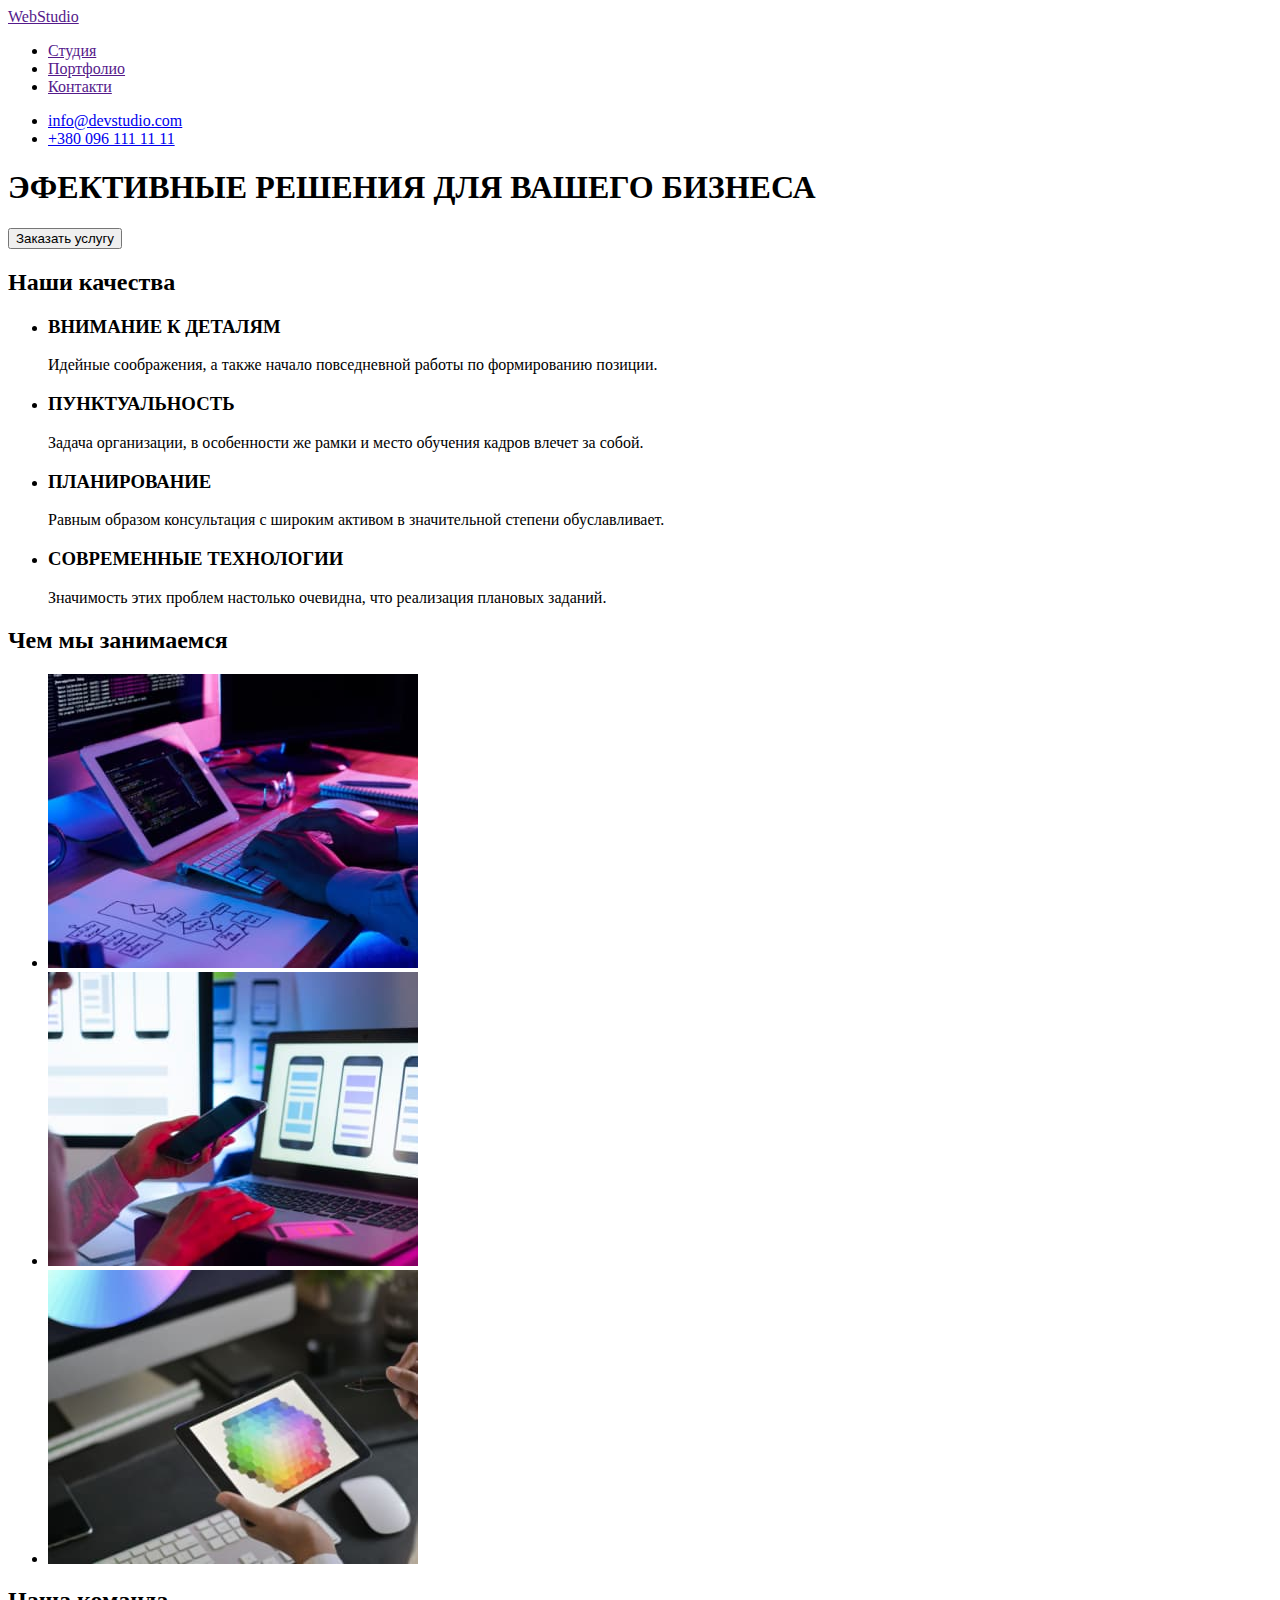
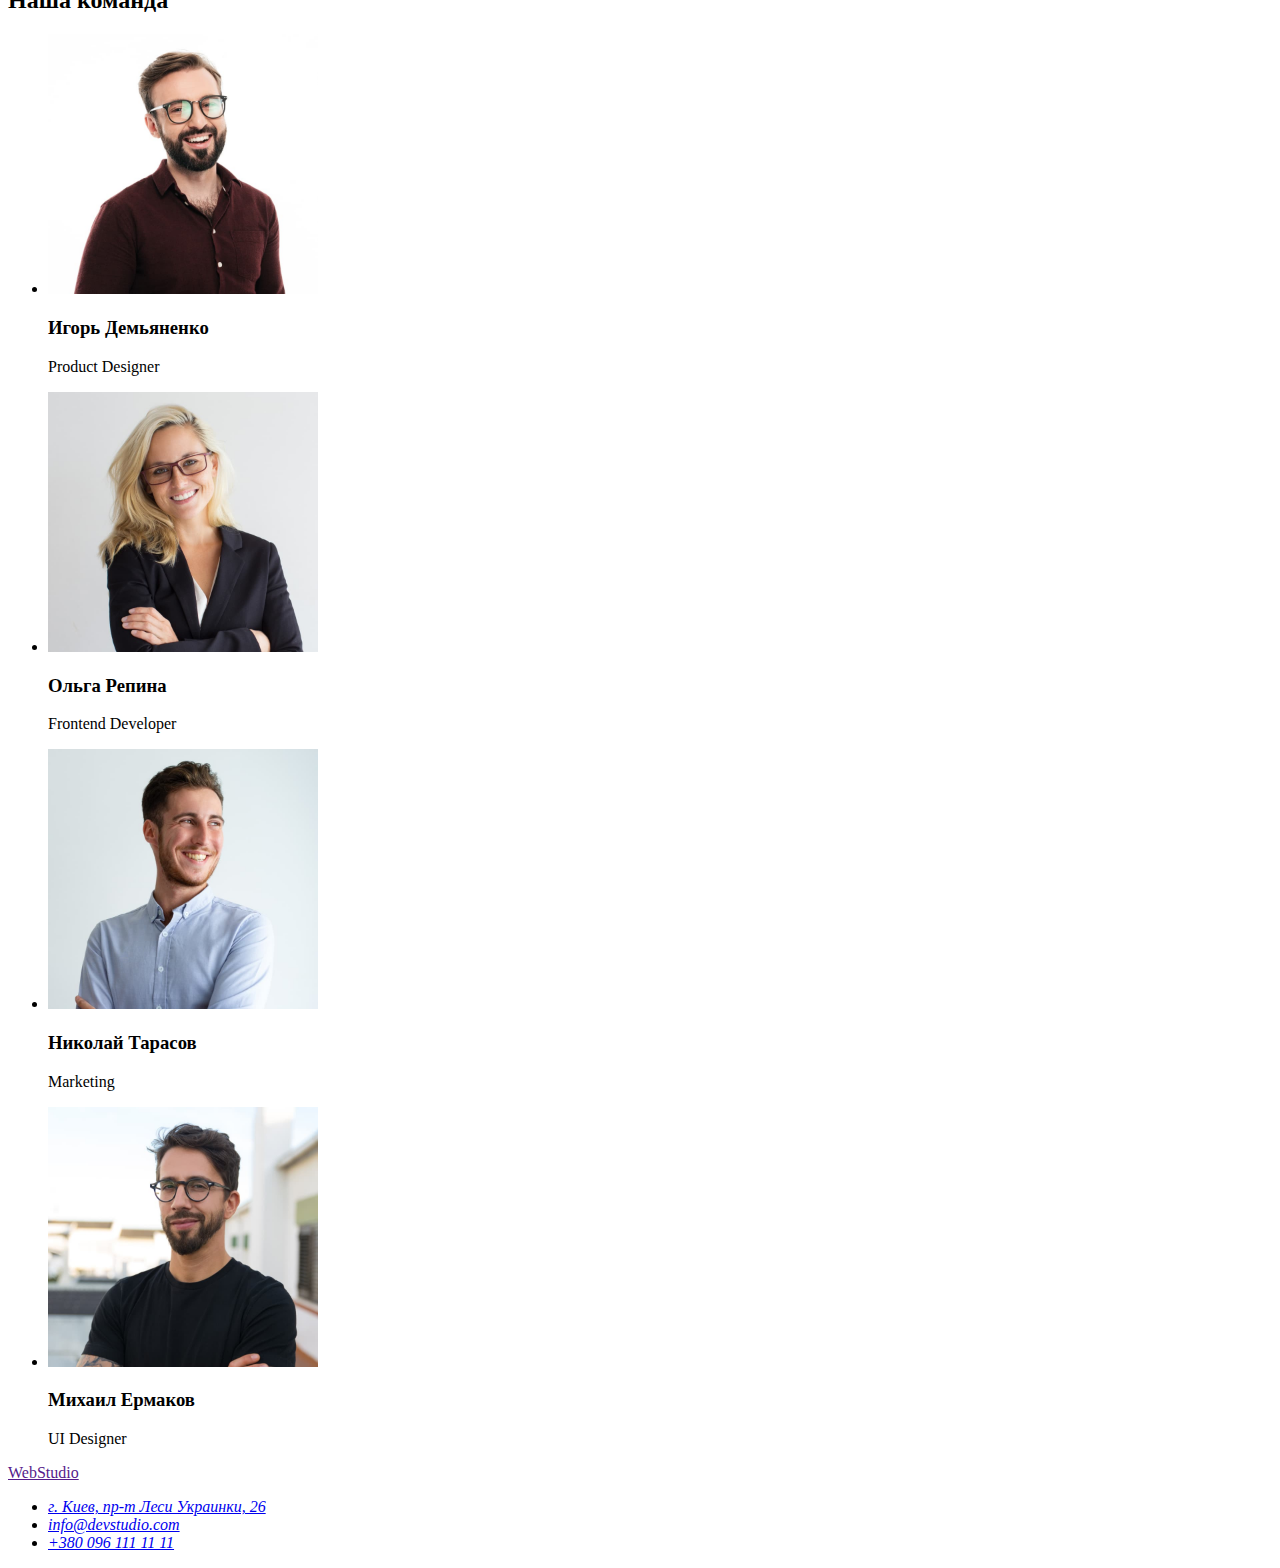
==== index.html @ a38dc1e0 "Копіювання HW_01" ====
<!DOCTYPE html>
<html lang="ru">
<head>
    <meta charset="UTF-8">
    <meta http-equiv="X-UA-Compatible" content="IE=edge">
    <meta name="viewport" content="width=device-width, initial-scale=1.0">
    <title>Web Studio</title>
    <link rel="stylesheet" href="css/style.css">
</head>
<body>
    <!-- Шапка сайта -->
    <header>
        <nav>
            <a href="">WebStudio</a>
            <ul>
                <li><a href="">Студия</a></li>
                <li><a href="">Портфолио</a></li>
                <li><a href="">Контакти</a></li>
            </ul>
        </nav>
        <ul>
            <li><a href="mailto:info@devstudio.com">info@devstudio.com</a></li>
            <li><a href="tel:+3800961111111">+380 096 111 11 11</a></li>
        </ul>
    </header>  
    <main>
        <!-- Заголовок сайта -->
        <section>
            <h1>ЭФЕКТИВНЫЕ РЕШЕНИЯ ДЛЯ ВАШЕГО БИЗНЕСА</h1>
            <button type="button" value="Заказать услугу">Заказать услугу</button>
        </section>
        <!-- Наши качества -->
        <section>
            <h2>Наши качества</h2><!-- сделать невидимим -->
            <ul> 
                <li>
                    <h3>ВНИМАНИЕ К ДЕТАЛЯМ</h3>
                    <p>Идейные соображения, а также начало повседневной работы по формированию позиции.</p>
                </li>
                <li>
                    <h3>ПУНКТУАЛЬНОСТЬ</h3>
                    <p>Задача организации, в особенности же рамки и место обучения кадров влечет за собой.</p>
                </li>
                <li>
                    <h3>ПЛАНИРОВАНИЕ</h3>
                    <p>Равным образом консультация с широким активом в значительной степени обуславливает.</p>
                </li>
                <li>
                    <h3>СОВРЕМЕННЫЕ ТЕХНОЛОГИИ</h3>
                    <p>Значимость этих проблем настолько очевидна, что реализация плановых заданий.</p>
                </li>
            </ul>
        </section>
        <!-- Чем ми занимаемся -->
        <section>
            <h2>Чем мы занимаемся</h2>
            <ul>
                <li><img src="./images/img_1.jpg" alt="coding_men" width="370" height="294"></li>
                <li><img src="./images/img_2.jpg" alt="phone_in_hand" width="370" height="294"></li>
                <li><img src="./images/img_3.jpg" alt="color_desing" width="370" height="294"></li>
            </ul>
        </section>
        <!-- Наша команда -->
        <section>
            <h2>Наша команда</h2>
            <ul>
                <li>
                    <img src="./images/img_demianenko_1.jpg" alt="Игорь Демьяненко" width="270" height="260">
                    <h3>Игорь Демьяненко</h3> 
                    <p>Product Designer</p>
                </li>
                <li>
                    <img src="./images/img_repina_2.jpg" alt="Ольга Репина" width="270" height="260"> 
                    <h3>Ольга Репина</h3> 
                    <p>Frontend Developer</p>
                </li>
                <li>
                    <img src="./images/img_terasov_3.jpg" alt="Николай Тарасов" width="270" height="260">
                    <h3>Николай Тарасов</h3>
                    <p>Marketing</p>
                </li>
                <li>
                    <img src="./images/img_ermakov_4.jpg" alt="Михаил Ермаков" width="270" height="260">
                    <h3>Михаил Ермаков</h3>
                    <p>UI Designer</p>
                </li>
            </ul>
        </section>
    </main>
    <!-- Подвал сайта -->
    <footer>
        <a href="">WebStudio</a>
        <address>
            <ul>
                <li><a href="https://goo.gl/maps/nJLSfyrJhWPgLPs37" target="blank" rel="noopener noreferrer">г. Киев, пр-т Леси Украинки, 26</a></li>
                <li><a href="mailto:info@devstudio.com">info@devstudio.com</a></li>
                <li><a href="tel:+3800961111111">+380 096 111 11 11</a></li>
            </ul>
        </address>
    </footer>
</body>
</html>
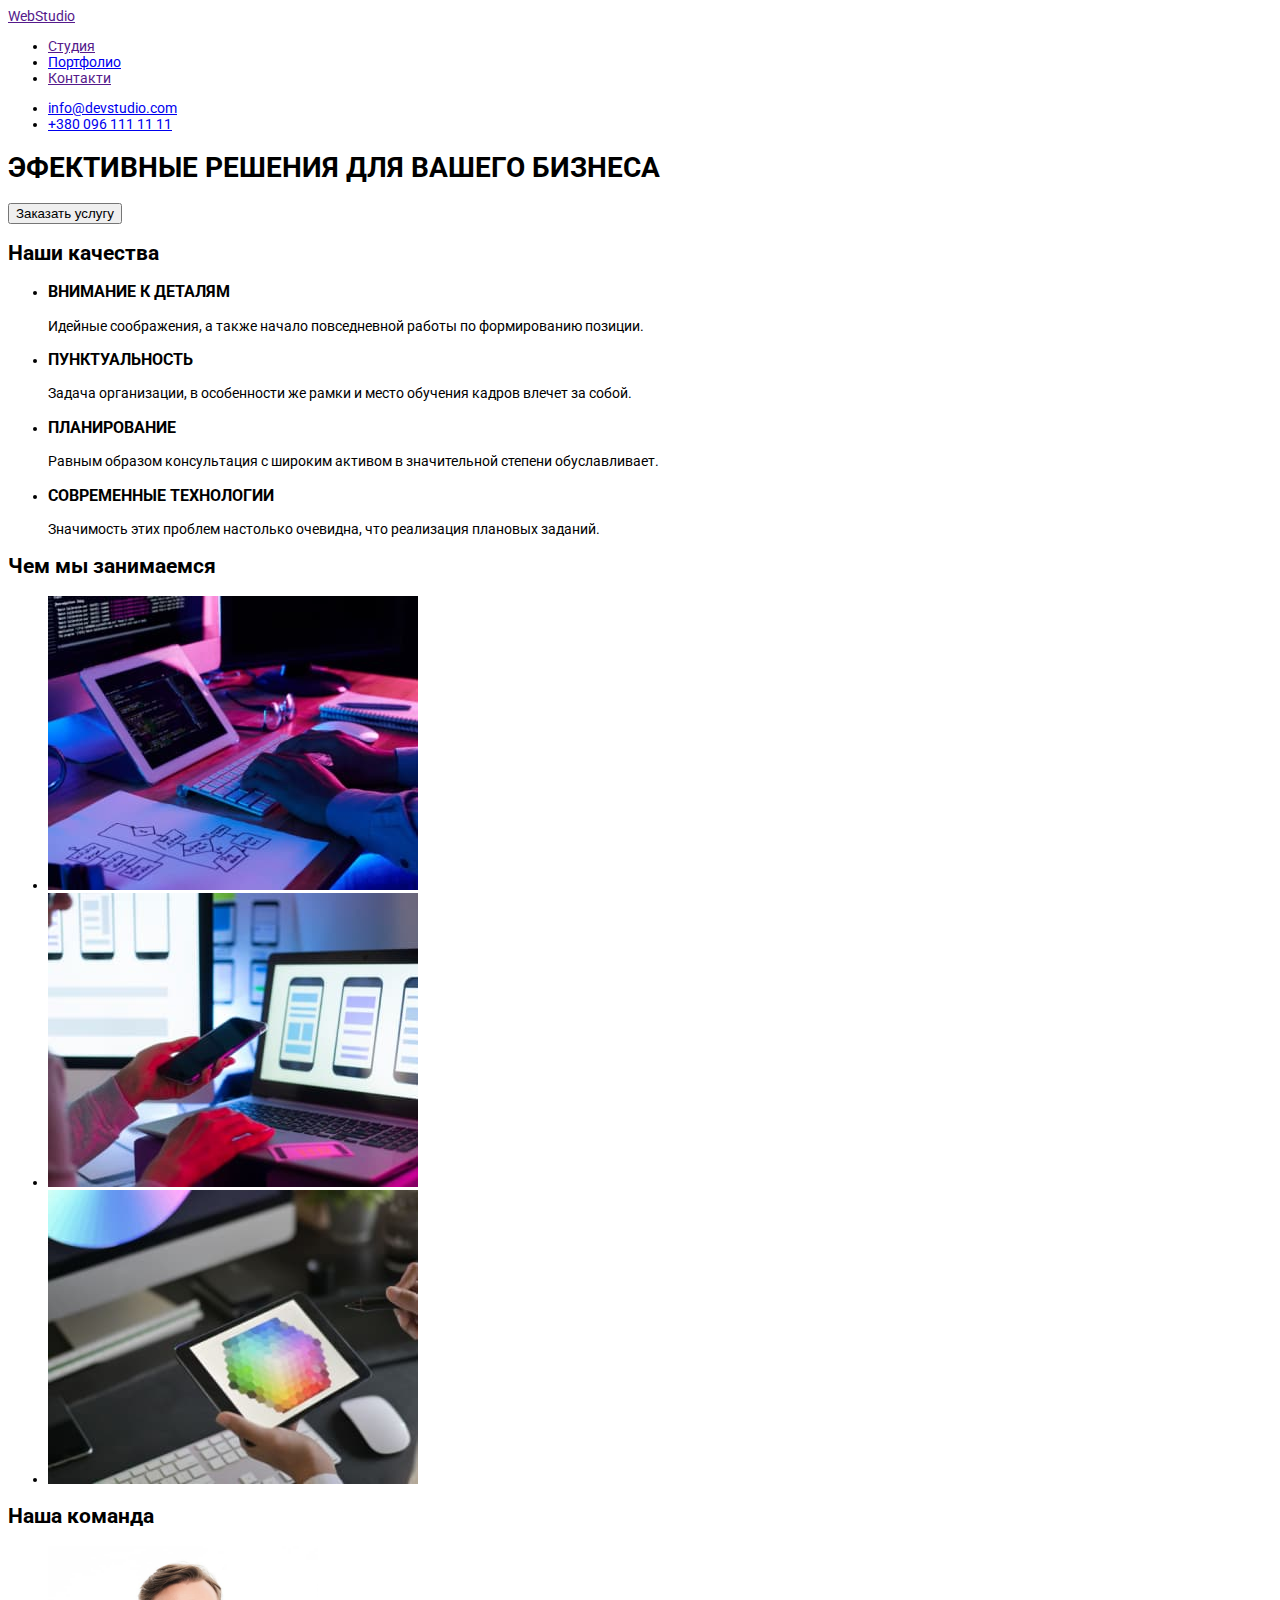
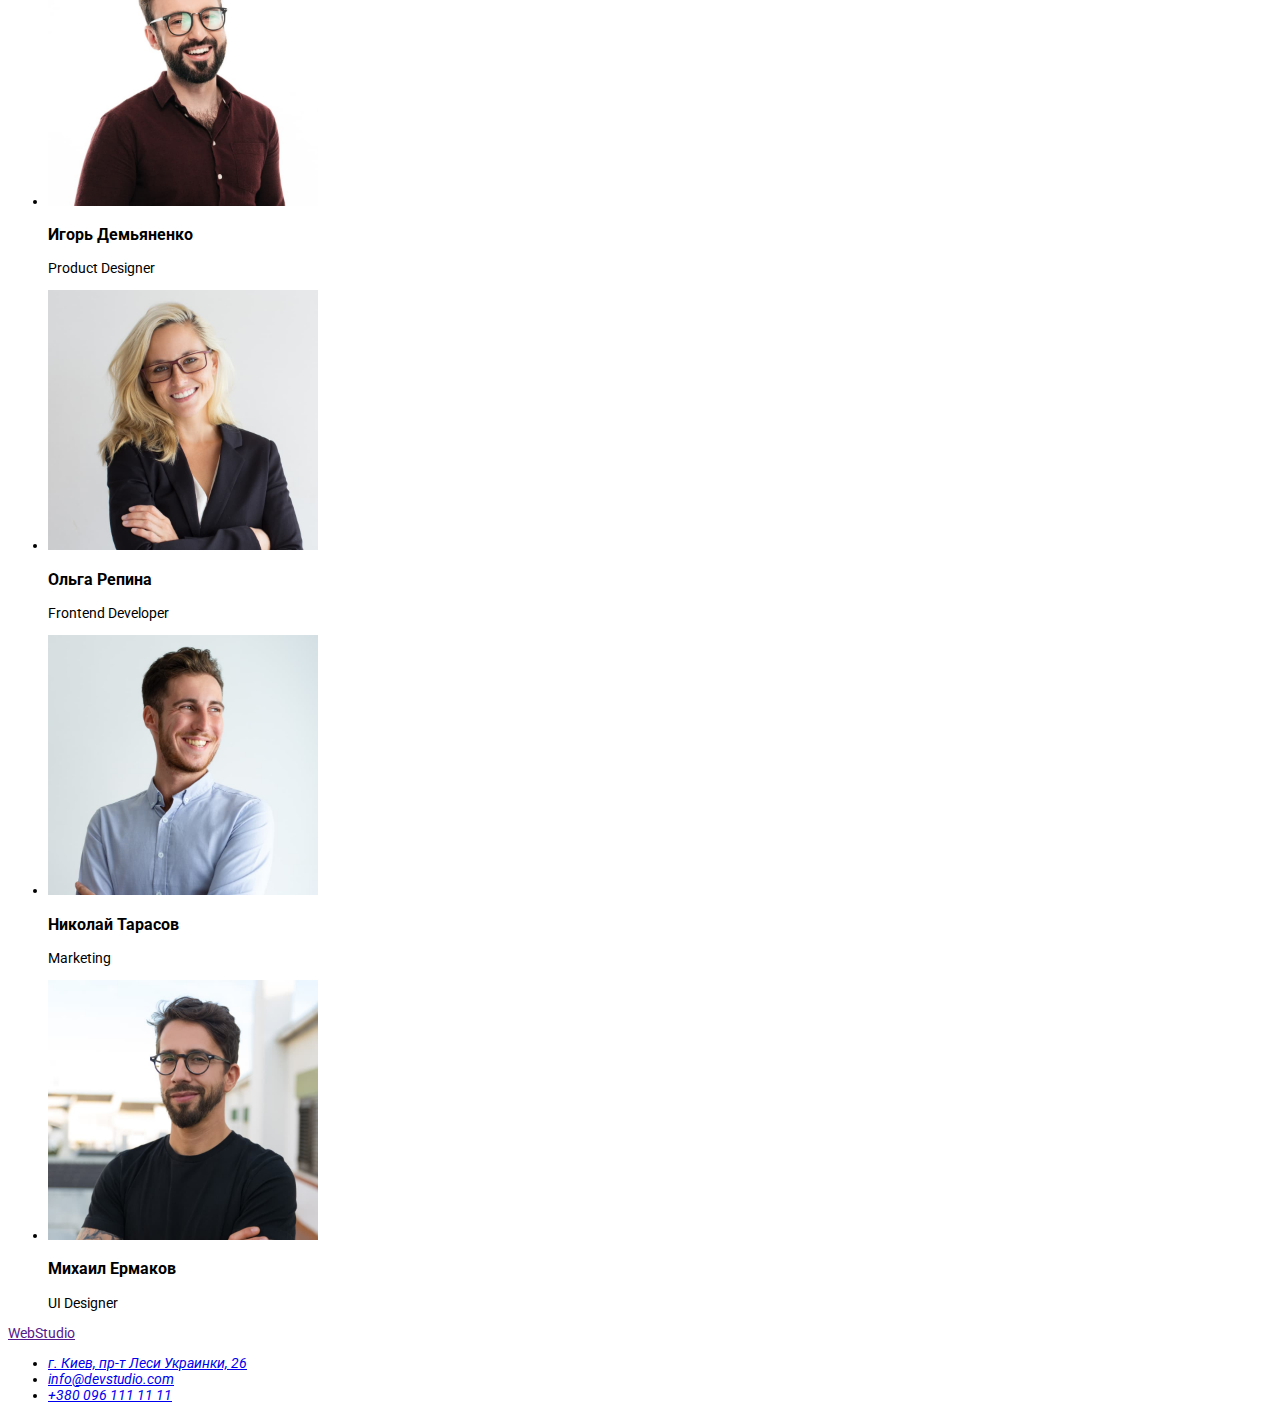
==== commit 6a978b5d: "Зверстав сторінку Портфоліо" ====
--- a/index.html
+++ b/index.html
@@ -5,7 +5,10 @@
     <meta http-equiv="X-UA-Compatible" content="IE=edge">
     <meta name="viewport" content="width=device-width, initial-scale=1.0">
     <title>Web Studio</title>
-    <link rel="stylesheet" href="css/style.css">
+    <link rel="stylesheet" href="./css/styles.css">
+    <link rel="preconnect" href="https://fonts.googleapis.com">
+    <link rel="preconnect" href="https://fonts.gstatic.com" crossorigin>
+    <link href="https://fonts.googleapis.com/css2?family=Raleway:wght@700&family=Roboto:wght@400;500;700;900&display=swap" rel="stylesheet">
 </head>
 <body>
     <!-- Шапка сайта -->
@@ -14,7 +17,7 @@
             <a href="">WebStudio</a>
             <ul>
                 <li><a href="">Студия</a></li>
-                <li><a href="">Портфолио</a></li>
+                <li><a href="portfolio.html">Портфолио</a></li>
                 <li><a href="">Контакти</a></li>
             </ul>
         </nav>
@@ -55,9 +58,9 @@
         <section>
             <h2>Чем мы занимаемся</h2>
             <ul>
-                <li><img src="./images/img_1.jpg" alt="coding_men" width="370" height="294"></li>
-                <li><img src="./images/img_2.jpg" alt="phone_in_hand" width="370" height="294"></li>
-                <li><img src="./images/img_3.jpg" alt="color_desing" width="370" height="294"></li>
+                <li><img src="./images/1.studio_1.jpg" alt="coding_men" width="370" height="294"></li>
+                <li><img src="./images/1.studio_2.jpg" alt="phone_in_hand" width="370" height="294"></li>
+                <li><img src="./images/1.studio_3.jpg" alt="color_desing" width="370" height="294"></li>
             </ul>
         </section>
         <!-- Наша команда -->
@@ -65,22 +68,22 @@
             <h2>Наша команда</h2>
             <ul>
                 <li>
-                    <img src="./images/img_demianenko_1.jpg" alt="Игорь Демьяненко" width="270" height="260">
+                    <img src="./images/1.studio_4.jpg" alt="Игорь Демьяненко" width="270" height="260">
                     <h3>Игорь Демьяненко</h3> 
                     <p>Product Designer</p>
                 </li>
                 <li>
-                    <img src="./images/img_repina_2.jpg" alt="Ольга Репина" width="270" height="260"> 
+                    <img src="./images/1.studio_5.jpg" alt="Ольга Репина" width="270" height="260"> 
                     <h3>Ольга Репина</h3> 
                     <p>Frontend Developer</p>
                 </li>
                 <li>
-                    <img src="./images/img_terasov_3.jpg" alt="Николай Тарасов" width="270" height="260">
+                    <img src="./images/1.studio_6.jpg" alt="Николай Тарасов" width="270" height="260">
                     <h3>Николай Тарасов</h3>
                     <p>Marketing</p>
                 </li>
                 <li>
-                    <img src="./images/img_ermakov_4.jpg" alt="Михаил Ермаков" width="270" height="260">
+                    <img src="./images/1.studio_7.jpg" alt="Михаил Ермаков" width="270" height="260">
                     <h3>Михаил Ермаков</h3>
                     <p>UI Designer</p>
                 </li>
--- a/css/styles.css
+++ b/css/styles.css
@@ -0,0 +1,6 @@
+body {
+  font-family: roboto;
+  font-weight: 400;
+  font-style: normal;
+  font-size: 14px;
+}
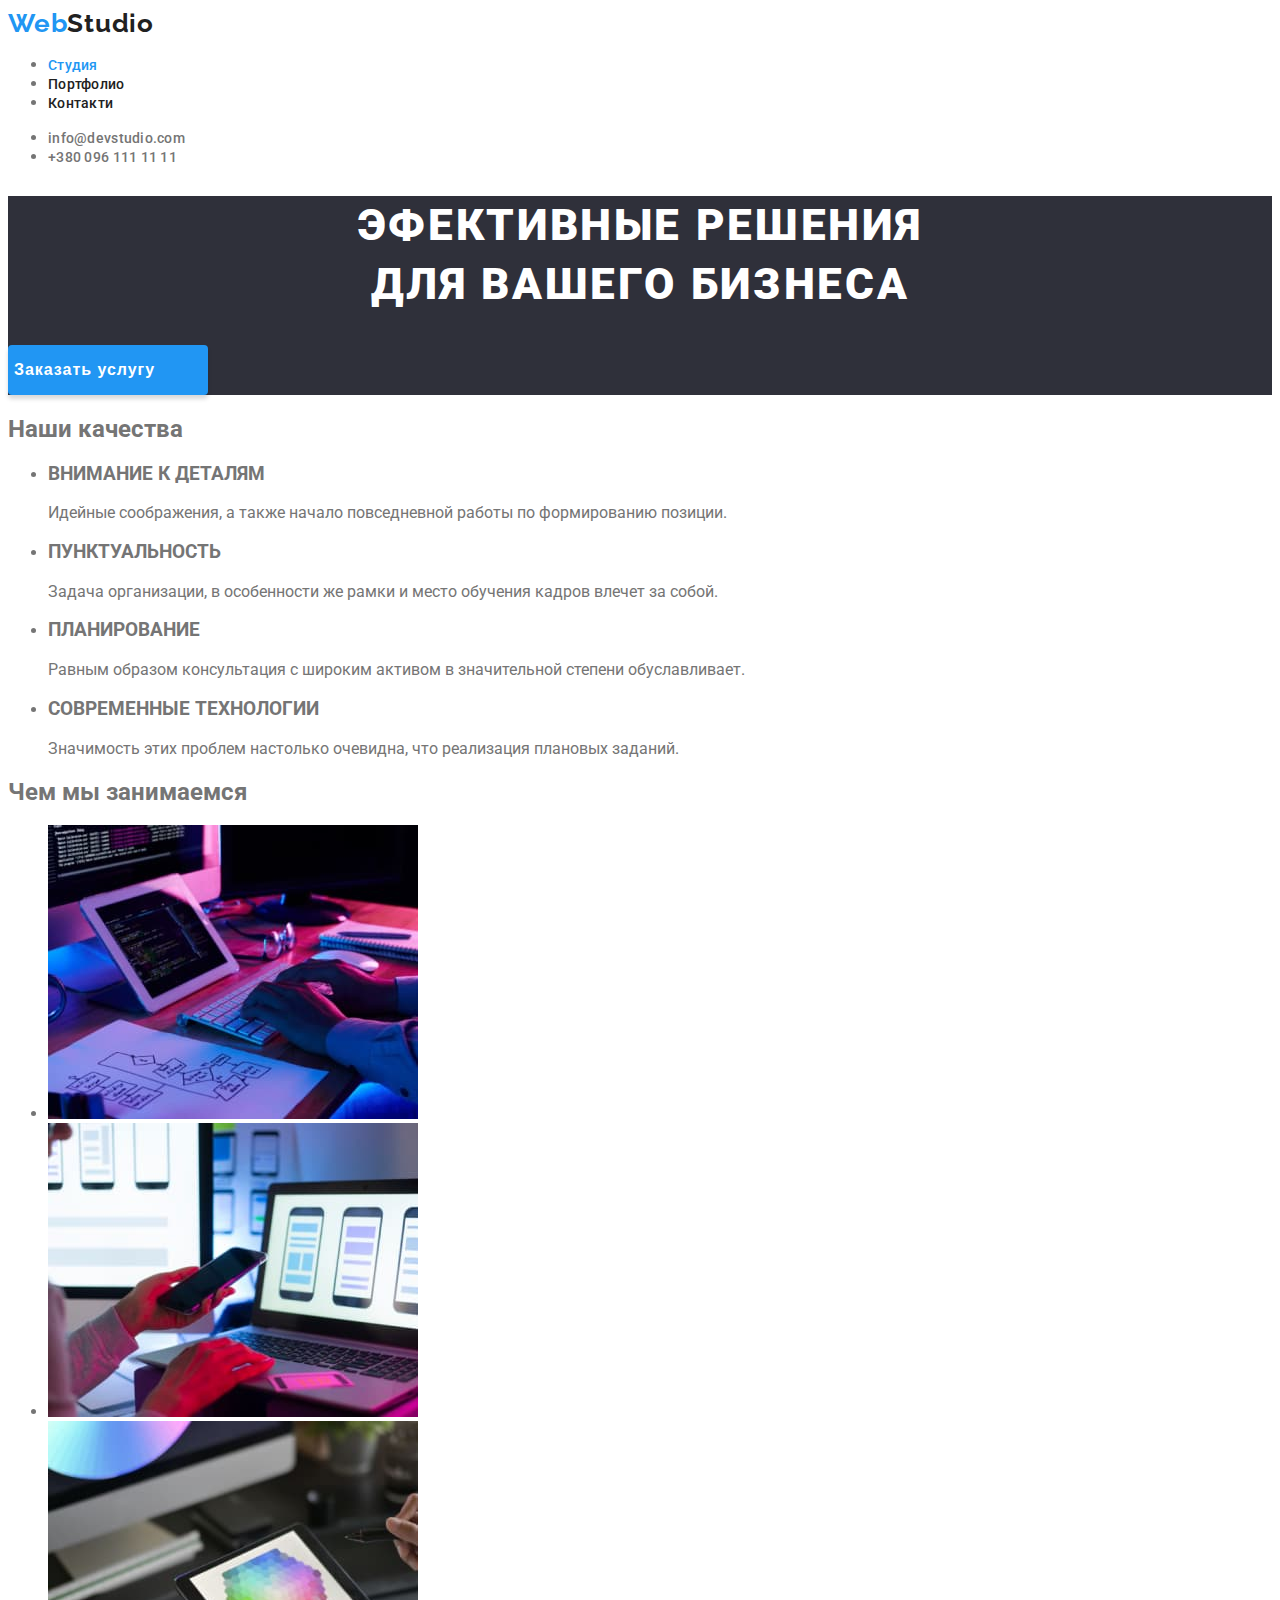
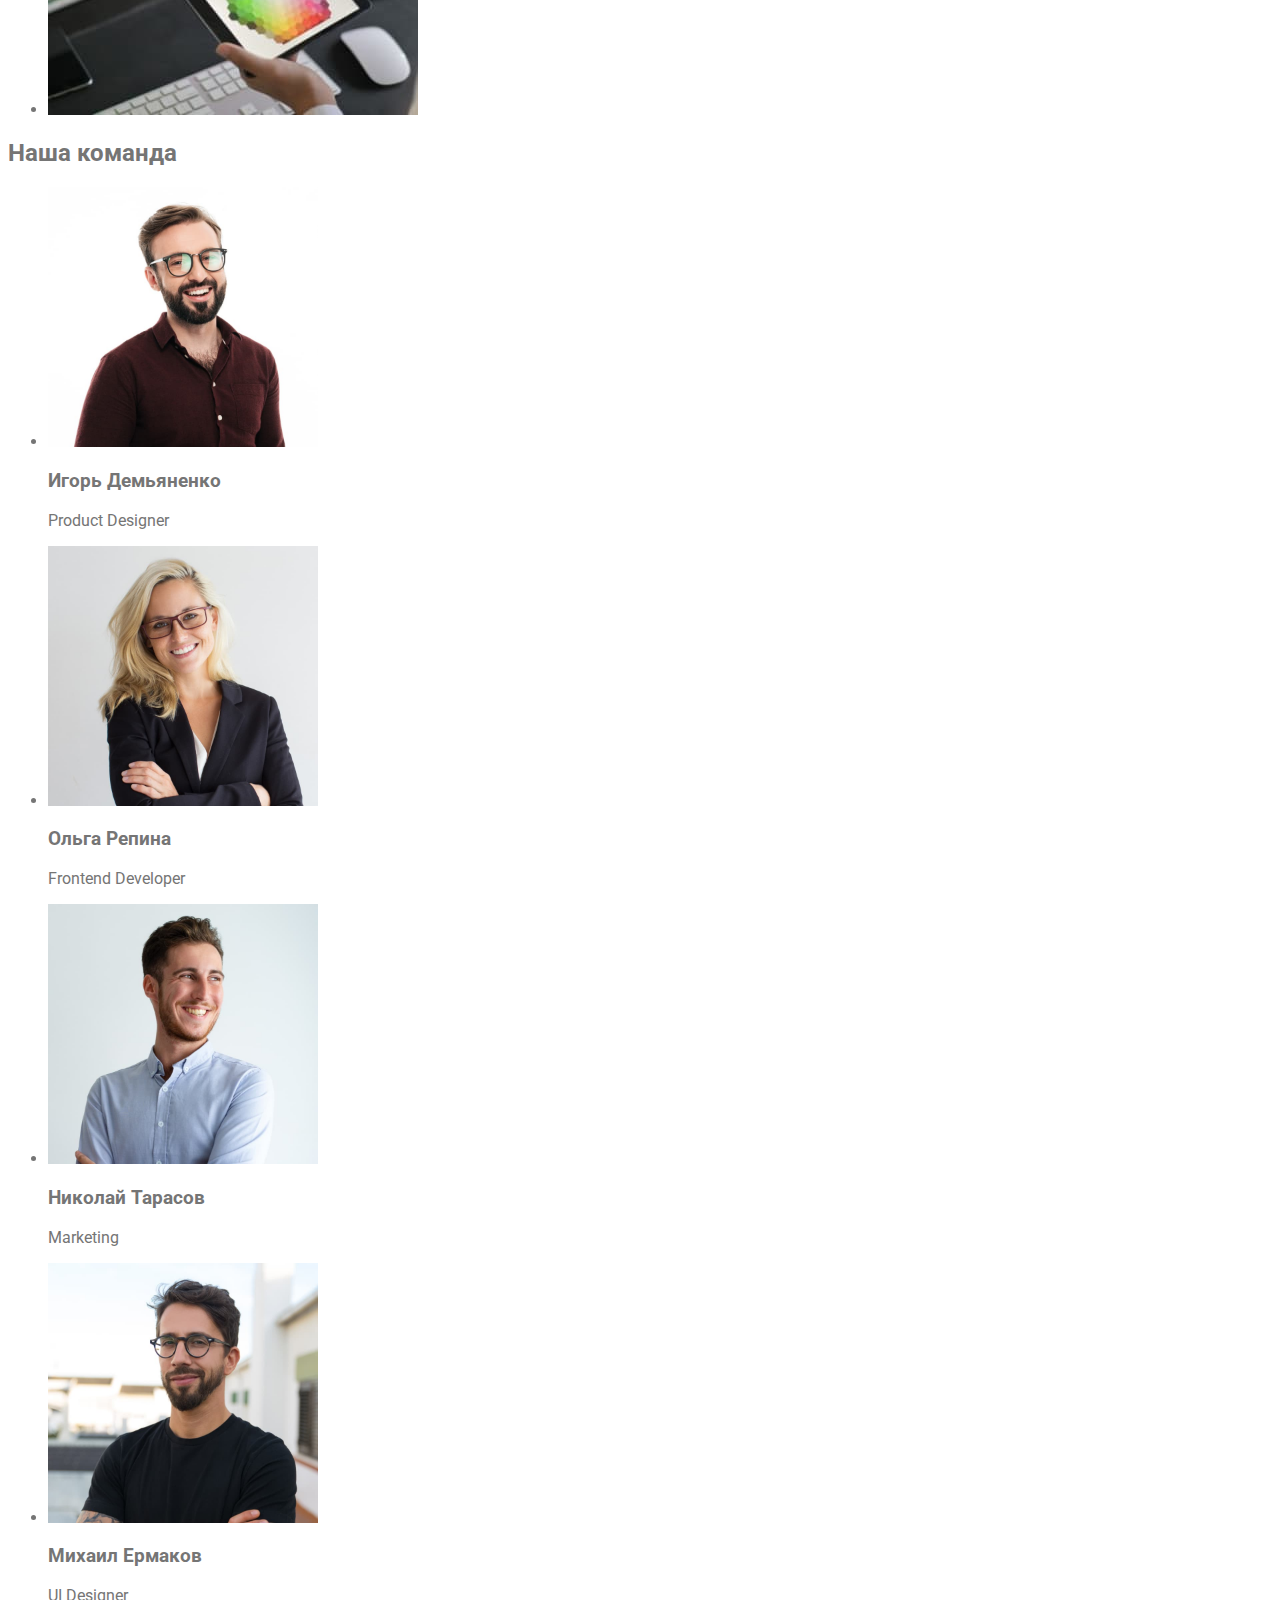
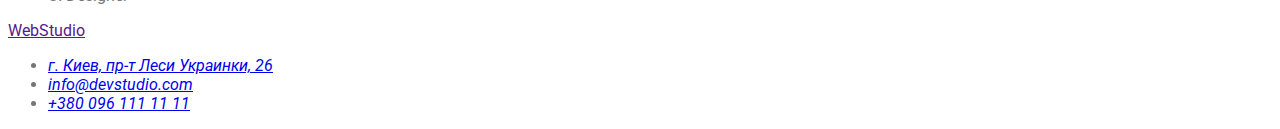
==== commit 20338369: "Додав форматування тексту заголовку сайту" ====
--- a/index.html
+++ b/index.html
@@ -11,26 +11,26 @@
     <link href="https://fonts.googleapis.com/css2?family=Raleway:wght@700&family=Roboto:wght@400;500;700;900&display=swap" rel="stylesheet">
 </head>
 <body>
-    <!-- Шапка сайта -->
+    <!-- head-content -->
     <header>
         <nav>
-            <a href="">WebStudio</a>
+            <a class="logo-link" href="">Web<span class="logo-part">Studio</span></a>
             <ul>
-                <li><a href="">Студия</a></li>
-                <li><a href="portfolio.html">Портфолио</a></li>
-                <li><a href="">Контакти</a></li>
+                <li><a class="head-link-on" href="">Студия</a></li>
+                <li><a class="head-link" href="portfolio.html">Портфолио</a></li>
+                <li><a class="head-link" href="">Контакти</a></li>
             </ul>
         </nav>
-        <ul>
+        <ul class="head-contacts">
             <li><a href="mailto:info@devstudio.com">info@devstudio.com</a></li>
             <li><a href="tel:+3800961111111">+380 096 111 11 11</a></li>
         </ul>
     </header>  
     <main>
-        <!-- Заголовок сайта -->
-        <section>
-            <h1>ЭФЕКТИВНЫЕ РЕШЕНИЯ ДЛЯ ВАШЕГО БИЗНЕСА</h1>
-            <button type="button" value="Заказать услугу">Заказать услугу</button>
+        <!-- site-title-section -->
+        <section class="title-section">
+            <h1 class="site-title">ЭФЕКТИВНЫЕ РЕШЕНИЯ <br>ДЛЯ ВАШЕГО БИЗНЕСА</h1>
+            <button class="order-buttons" type="button" value="Заказать услугу">Заказать услугу</button>
         </section>
         <!-- Наши качества -->
         <section>
--- a/css/styles.css
+++ b/css/styles.css
@@ -1,6 +1,92 @@
 body {
-  font-family: roboto;
-  font-weight: 400;
-  font-style: normal;
+  font-family: roboto, raleway;
+  color: #757575;
+}
+/* Text-colors-sheet */
+:root {
+  --contact-color--: #757575;
+  --mark-color--: #2196f3;
+  --on-light-fone--: #212121;
+  --on-dark-fone--: #ffffff;
+  --dark-fone--: #2f303a;
+}
+
+/*head-content-styles*/
+/*logo styles*/
+.logo-link {
+  font-family: Raleway;
+  font-weight: bold;
+  font-size: 26px;
+  line-height: 1.2;
+  color: var(--mark-color--);
+  letter-spacing: 0.03em;
+  text-decoration: none;
+}
+.logo-part {
+  color: var(--on-light-fone--);
+}
+
+/*head-link-list*/
+.head-link {
+  font-weight: 500;
   font-size: 14px;
+  line-height: 1.14;
+  letter-spacing: 0.02em;
+  color: var(--on-light-fone--);
+  text-decoration: none;
 }
+.head-link-on {
+  font-weight: 500;
+  font-size: 14px;
+  line-height: 1.14;
+  letter-spacing: 0.02em;
+  color: var(--mark-color--);
+  text-decoration: none;
+}
+
+/*head-contact-list*/
+.head-contacts a {
+  font-weight: 500;
+  font-size: 14px;
+  line-height: 1.14;
+  letter-spacing: 0.02em;
+  color: var(--contact-color--);
+  text-decoration: none;
+}
+.head-contacts a:hover {
+  color: var(--mark-color--);
+}
+.head-contacts a:focus {
+  color: var(--mark-color--);
+}
+
+/*site-title-section-styles*/
+.title-section {
+  background-color: var(--dark-fone--);
+}
+.site-title {
+  font-weight: 900;
+  font-size: 44px;
+  line-height: 1.36;
+  text-align: center;
+  letter-spacing: 0.06em;
+  text-transform: uppercase;
+  color: var(--on-dark-fone--);
+}
+.order-buttons {
+  width: 200px;
+  height: 50px;
+  background: var(--mark-color--);
+  box-shadow: 0px 4px 4px rgba(0, 0, 0, 0.15);
+  border-radius: 4px;
+  font-weight: bold;
+  font-size: 16px;
+  line-height: 1.87px;
+  display: flex;
+  align-items: center;
+  text-align: center;
+  letter-spacing: 0.06em;
+  color: var(--on-dark-fone--);
+  border: none;
+  outline: none;
+}
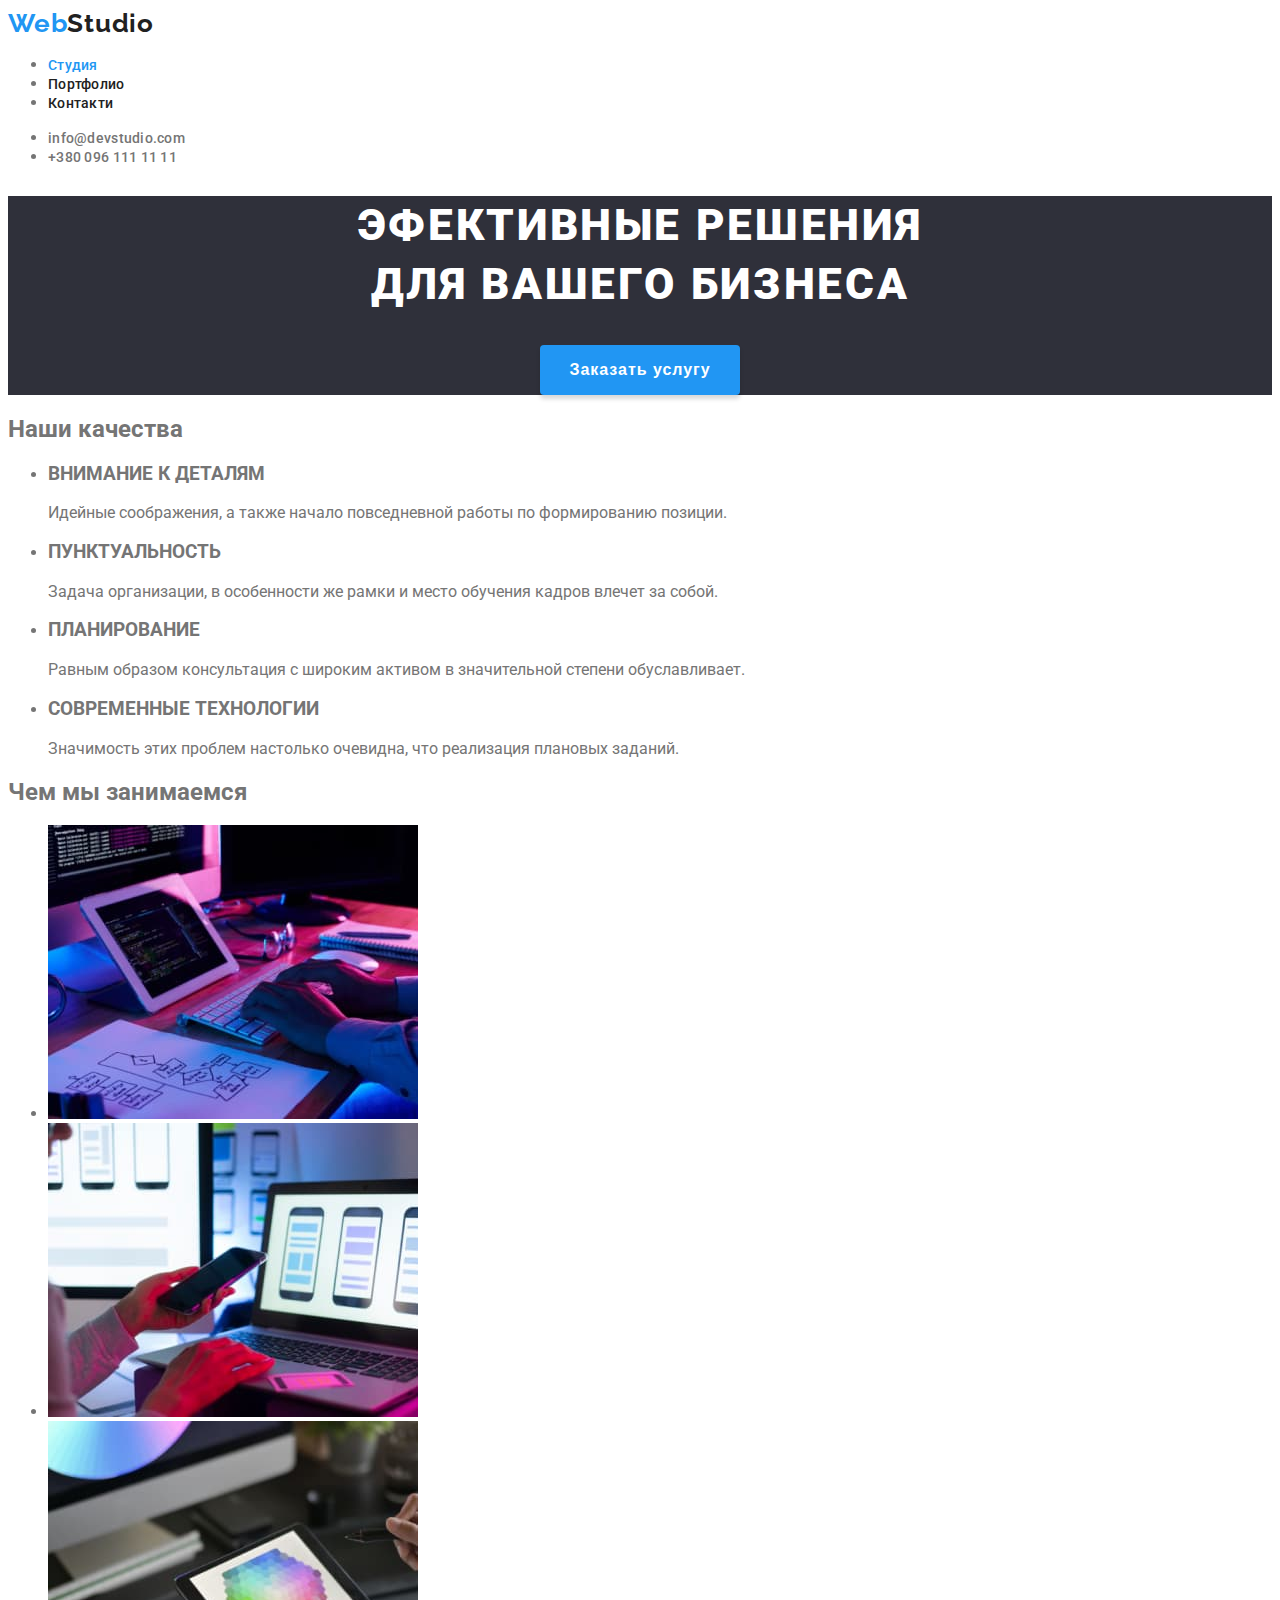
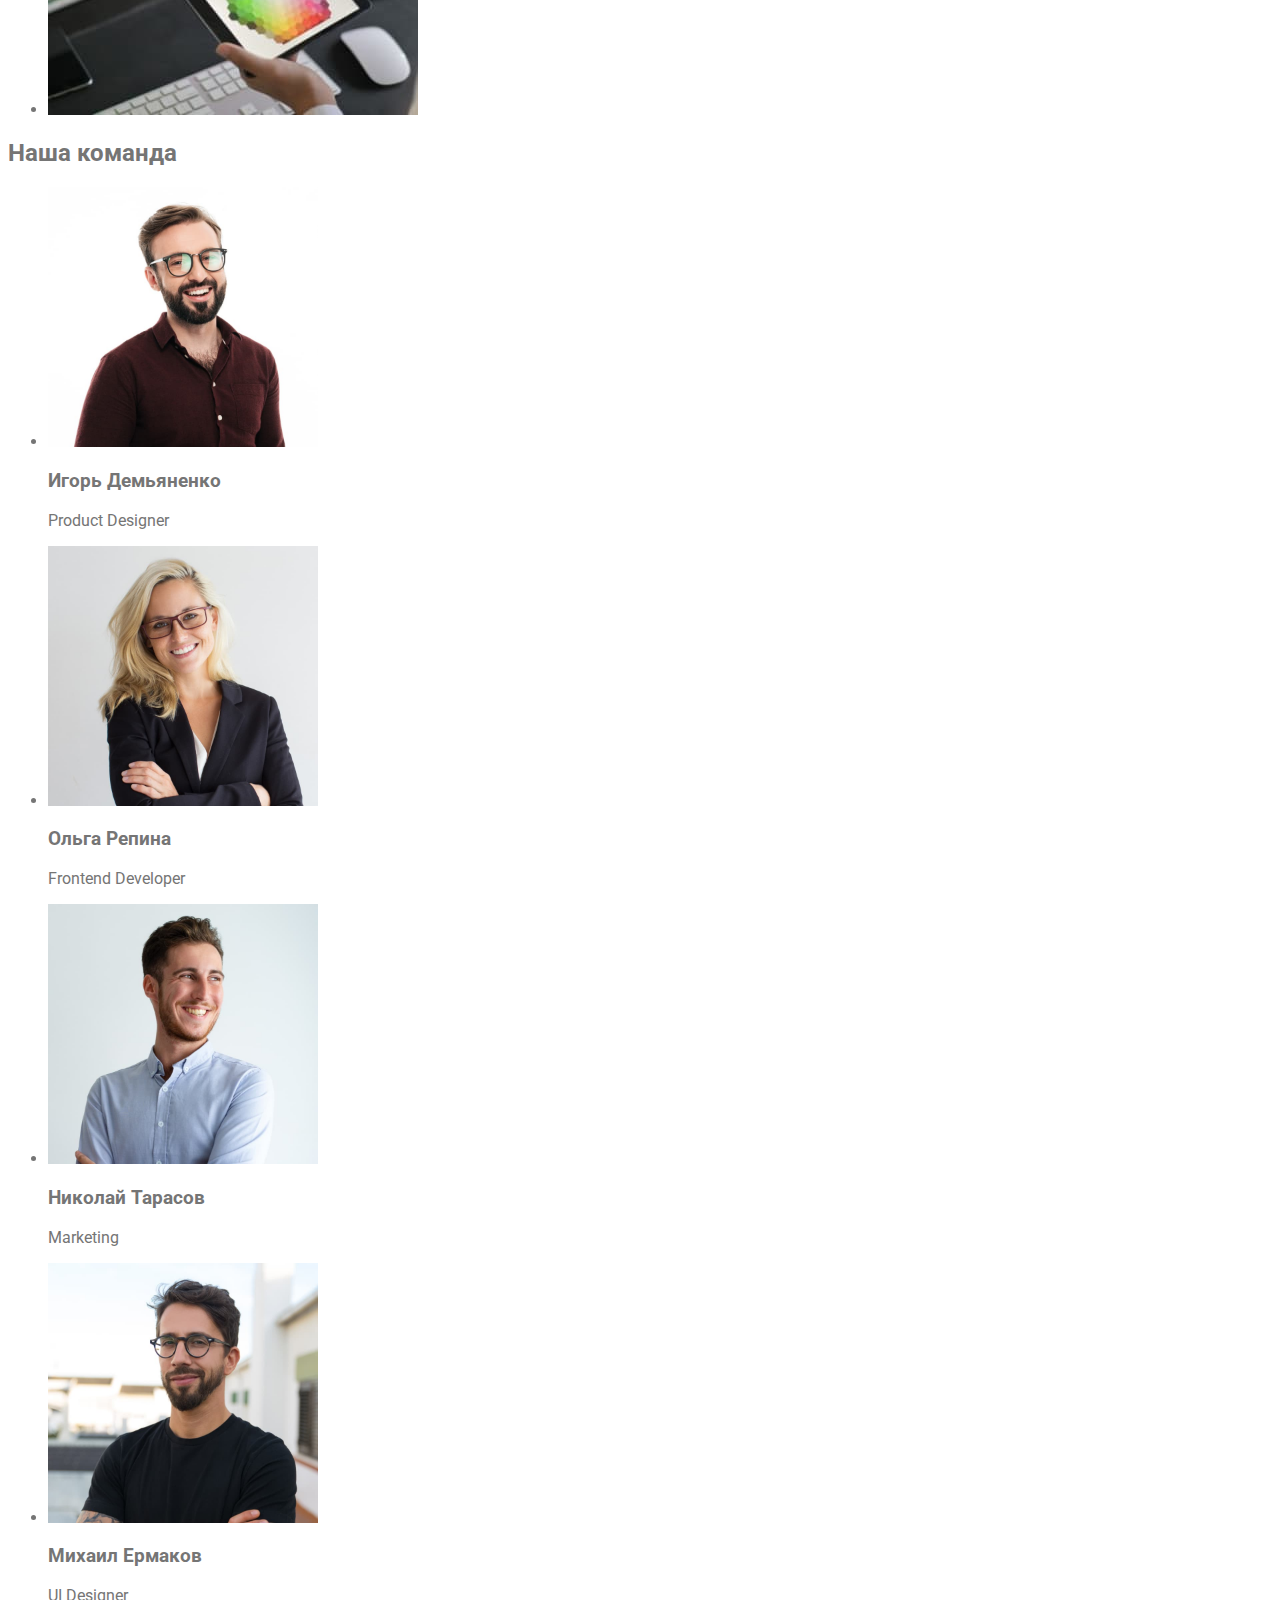
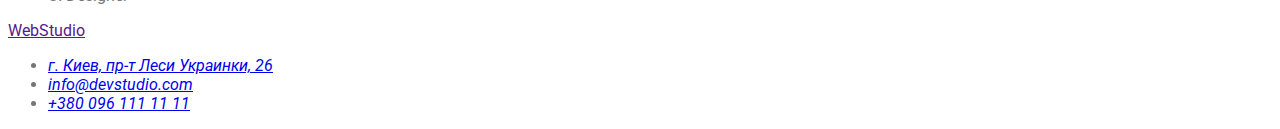
==== commit 95736774: "Перемістив тег підключення таблиці стилів" ====
--- a/index.html
+++ b/index.html
@@ -5,10 +5,10 @@
     <meta http-equiv="X-UA-Compatible" content="IE=edge">
     <meta name="viewport" content="width=device-width, initial-scale=1.0">
     <title>Web Studio</title>
-    <link rel="stylesheet" href="./css/styles.css">
     <link rel="preconnect" href="https://fonts.googleapis.com">
     <link rel="preconnect" href="https://fonts.gstatic.com" crossorigin>
     <link href="https://fonts.googleapis.com/css2?family=Raleway:wght@700&family=Roboto:wght@400;500;700;900&display=swap" rel="stylesheet">
+    <link rel="stylesheet" href="./css/styles.css">
 </head>
 <body>
     <!-- head-content -->
--- a/css/styles.css
+++ b/css/styles.css
@@ -79,14 +79,17 @@
   background: var(--mark-color--);
   box-shadow: 0px 4px 4px rgba(0, 0, 0, 0.15);
   border-radius: 4px;
+  position: relative;
+  left: 50%;
+  transform: translate(-50%, 0);
   font-weight: bold;
   font-size: 16px;
-  line-height: 1.87px;
-  display: flex;
+  line-height: 1.87;
   align-items: center;
   text-align: center;
   letter-spacing: 0.06em;
   color: var(--on-dark-fone--);
   border: none;
   outline: none;
+  background: var(--mark-color--);
 }
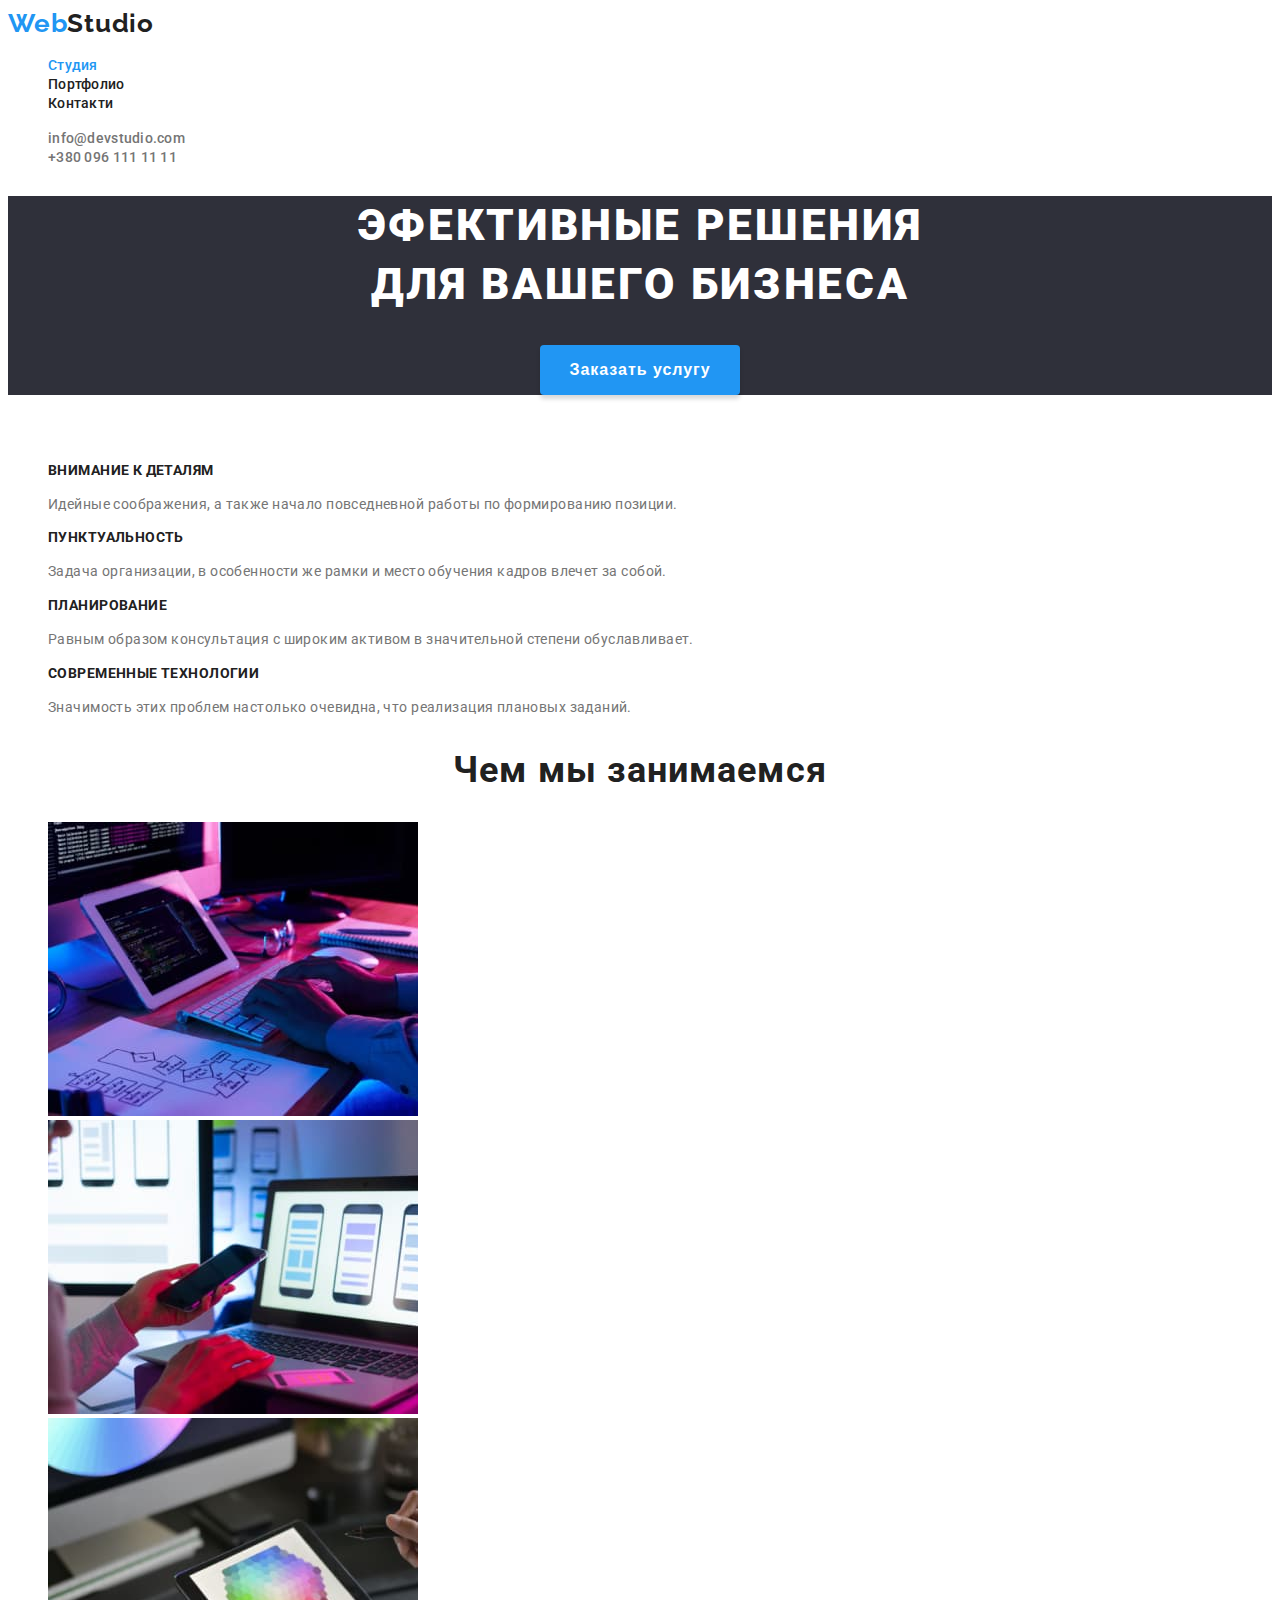
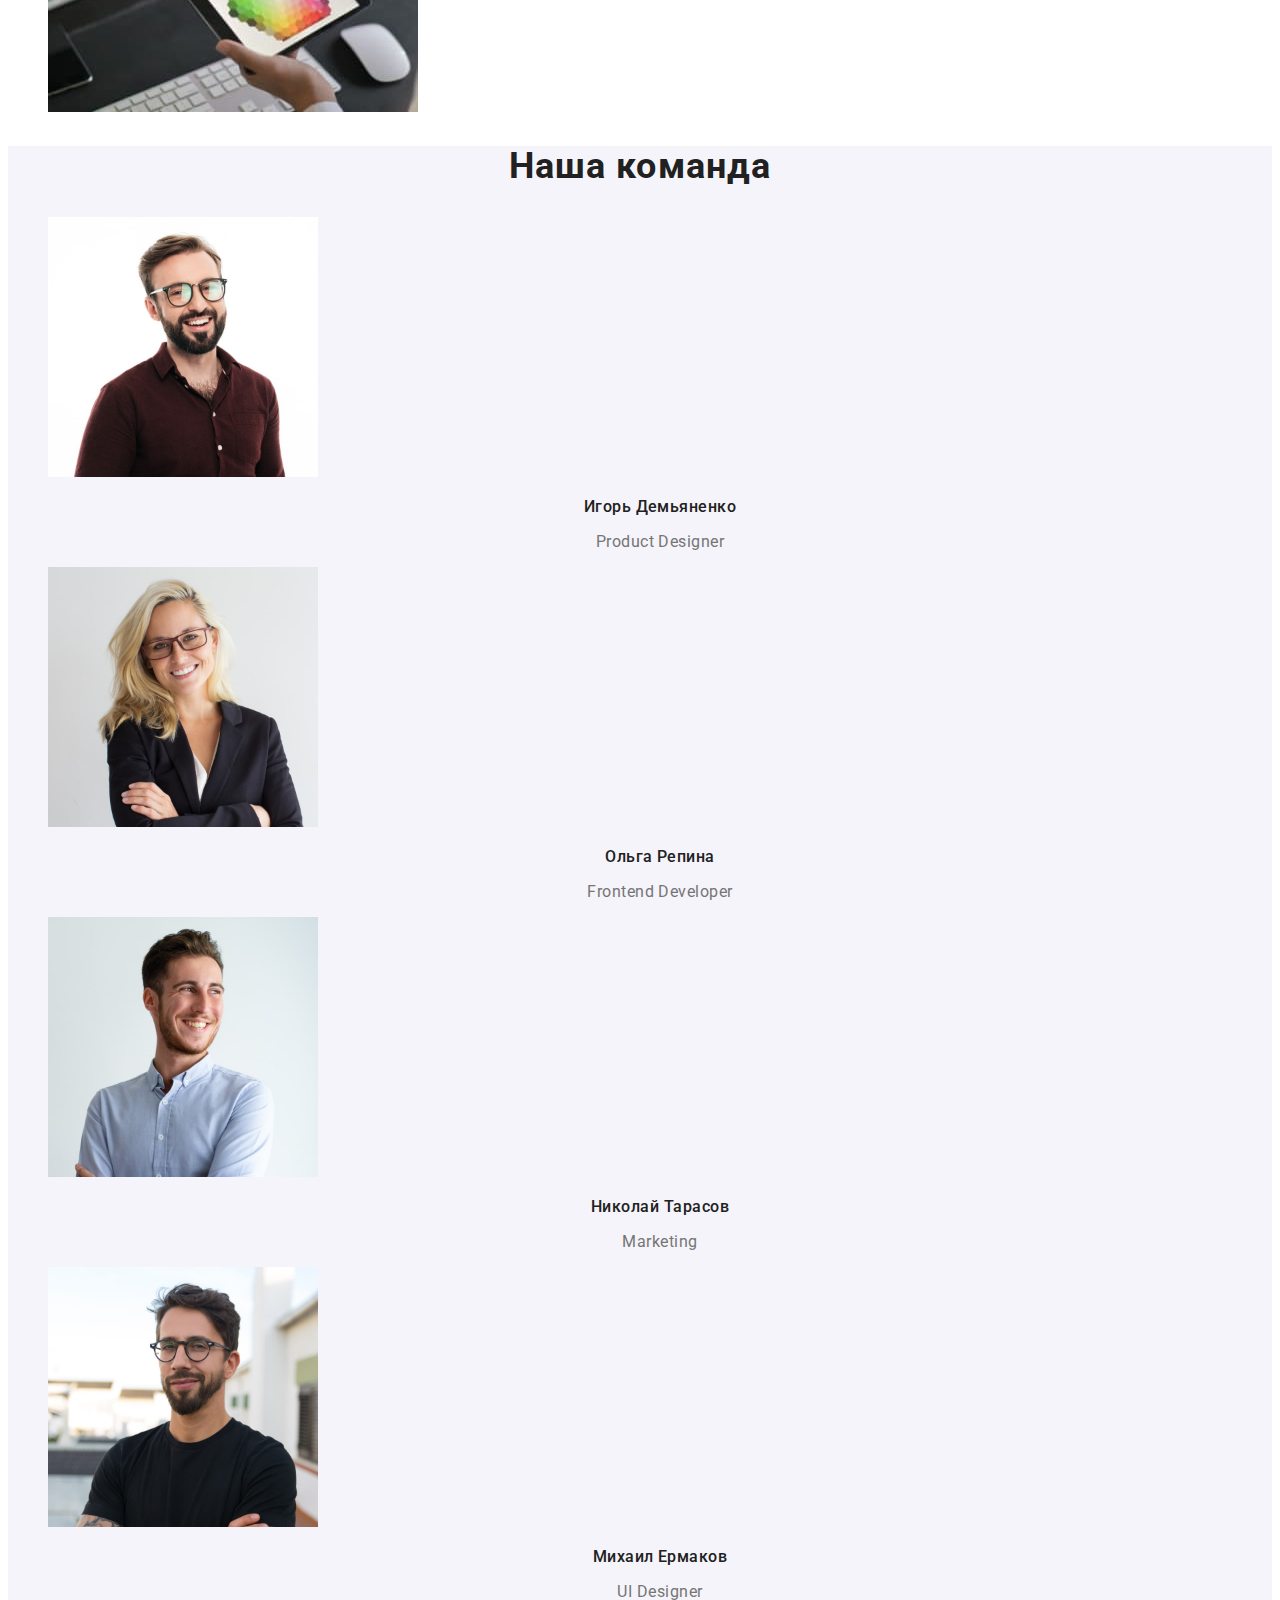
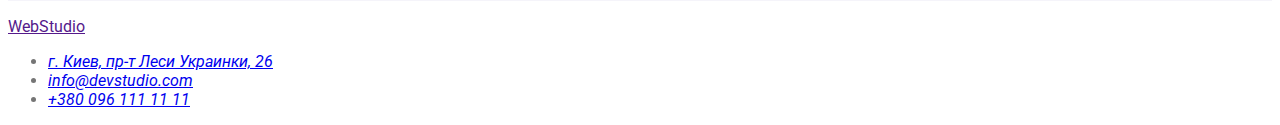
==== commit f991bb5a: "Зверстав стилі першої сторінки до футера" ====
--- a/index.html
+++ b/index.html
@@ -14,16 +14,16 @@
     <!-- head-content -->
     <header>
         <nav>
-            <a class="logo-link" href="">Web<span class="logo-part">Studio</span></a>
-            <ul>
-                <li><a class="head-link-on" href="">Студия</a></li>
-                <li><a class="head-link" href="portfolio.html">Портфолио</a></li>
-                <li><a class="head-link" href="">Контакти</a></li>
+            <a class="logo-link link" href="">Web<span class="logo-part">Studio</span></a>
+            <ul class="list" >
+                <li><a class="head-link-on link" href="">Студия</a></li>
+                <li><a class="head-link link" href="portfolio.html">Портфолио</a></li>
+                <li><a class="head-link link" href="">Контакти</a></li>
             </ul>
         </nav>
-        <ul class="head-contacts">
-            <li><a href="mailto:info@devstudio.com">info@devstudio.com</a></li>
-            <li><a href="tel:+3800961111111">+380 096 111 11 11</a></li>
+        <ul class="head-contacts list">
+            <li><a class="link" href="mailto:info@devstudio.com">info@devstudio.com</a></li>
+            <li><a class="link" href="tel:+3800961111111">+380 096 111 11 11</a></li>
         </ul>
     </header>  
     <main>
@@ -34,58 +34,58 @@
         </section>
         <!-- Наши качества -->
         <section>
-            <h2>Наши качества</h2><!-- сделать невидимим -->
-            <ul> 
+            <h2 class="hidden" >Наши качества</h2><!-- сделать невидимим -->
+            <ul class="list" > 
                 <li>
-                    <h3>ВНИМАНИЕ К ДЕТАЛЯМ</h3>
-                    <p>Идейные соображения, а также начало повседневной работы по формированию позиции.</p>
+                    <h3 class="qualities" >ВНИМАНИЕ К ДЕТАЛЯМ</h3>
+                    <p class="qualities-discription">Идейные соображения, а также начало повседневной работы по формированию позиции.</p>
                 </li>
                 <li>
-                    <h3>ПУНКТУАЛЬНОСТЬ</h3>
-                    <p>Задача организации, в особенности же рамки и место обучения кадров влечет за собой.</p>
+                    <h3 class="qualities">ПУНКТУАЛЬНОСТЬ</h3>
+                    <p class="qualities-discription">Задача организации, в особенности же рамки и место обучения кадров влечет за собой.</p>
                 </li>
                 <li>
-                    <h3>ПЛАНИРОВАНИЕ</h3>
-                    <p>Равным образом консультация с широким активом в значительной степени обуславливает.</p>
+                    <h3 class="qualities" >ПЛАНИРОВАНИЕ</h3>
+                    <p class="qualities-discription">Равным образом консультация с широким активом в значительной степени обуславливает.</p>
                 </li>
                 <li>
-                    <h3>СОВРЕМЕННЫЕ ТЕХНОЛОГИИ</h3>
-                    <p>Значимость этих проблем настолько очевидна, что реализация плановых заданий.</p>
+                    <h3 class="qualities">СОВРЕМЕННЫЕ ТЕХНОЛОГИИ</h3>
+                    <p class="qualities-discription">Значимость этих проблем настолько очевидна, что реализация плановых заданий.</p>
                 </li>
             </ul>
         </section>
         <!-- Чем ми занимаемся -->
-        <section>
-            <h2>Чем мы занимаемся</h2>
-            <ul>
+        <section class="duty-section">
+            <h2 class="duty-title ">Чем мы занимаемся</h2>
+            <ul class="list">
                 <li><img src="./images/1.studio_1.jpg" alt="coding_men" width="370" height="294"></li>
                 <li><img src="./images/1.studio_2.jpg" alt="phone_in_hand" width="370" height="294"></li>
                 <li><img src="./images/1.studio_3.jpg" alt="color_desing" width="370" height="294"></li>
             </ul>
         </section>
         <!-- Наша команда -->
-        <section>
-            <h2>Наша команда</h2>
-            <ul>
+        <section class="member-section">
+            <h2 class="member-title">Наша команда</h2>
+            <ul class="list">
                 <li>
                     <img src="./images/1.studio_4.jpg" alt="Игорь Демьяненко" width="270" height="260">
-                    <h3>Игорь Демьяненко</h3> 
-                    <p>Product Designer</p>
+                    <h3 class="member">Игорь Демьяненко</h3> 
+                    <p class="profession">Product Designer</p>
                 </li>
                 <li>
                     <img src="./images/1.studio_5.jpg" alt="Ольга Репина" width="270" height="260"> 
-                    <h3>Ольга Репина</h3> 
-                    <p>Frontend Developer</p>
+                    <h3 class="member">Ольга Репина</h3> 
+                    <p class="profession">Frontend Developer</p>
                 </li>
                 <li>
                     <img src="./images/1.studio_6.jpg" alt="Николай Тарасов" width="270" height="260">
-                    <h3>Николай Тарасов</h3>
-                    <p>Marketing</p>
+                    <h3 class="member">Николай Тарасов</h3>
+                    <p class="profession">Marketing</p>
                 </li>
                 <li>
                     <img src="./images/1.studio_7.jpg" alt="Михаил Ермаков" width="270" height="260">
-                    <h3>Михаил Ермаков</h3>
-                    <p>UI Designer</p>
+                    <h3 class="member">Михаил Ермаков</h3>
+                    <p class="profession">UI Designer</p>
                 </li>
             </ul>
         </section>
--- a/css/styles.css
+++ b/css/styles.css
@@ -1,29 +1,43 @@
+:root {
+  /* Text-family-list */
+  --main-font--: 'roboto', sand-serif;
+  --secondary-font--: 'Raleway' sand-serif;
+  /* Text-colors-list */
+  --dominate-txt-color--: #757575;
+  --mark-color--: #2196f3;
+  --dark-txt--: #212121;
+  --light-txt--: #ffffff;
+  --dark-fone--: #2f303a;
+  --light-fone--: #e5e5e5;
+  --gray-fone--: #f5f4fa;
+}
+/* Global-styles */
 body {
-  font-family: roboto, raleway;
-  color: #757575;
+  font-family: var(--main-font--);
+  color: var(--dominate-txt-color--);
 }
-/* Text-colors-sheet */
-:root {
-  --contact-color--: #757575;
-  --mark-color--: #2196f3;
-  --on-light-fone--: #212121;
-  --on-dark-fone--: #ffffff;
-  --dark-fone--: #2f303a;
+/* Output-styles*/
+.link {
+  text-decoration: none;
 }
-
+.list {
+  list-style-type: none;
+}
+.hidden {
+  visibility: hidden;
+}
 /*head-content-styles*/
-/*logo styles*/
+/*logo-styles*/
 .logo-link {
   font-family: Raleway;
-  font-weight: bold;
+  font-weight: 700;
   font-size: 26px;
   line-height: 1.2;
   color: var(--mark-color--);
   letter-spacing: 0.03em;
-  text-decoration: none;
 }
 .logo-part {
-  color: var(--on-light-fone--);
+  color: var(--dark-txt--);
 }
 
 /*head-link-list*/
@@ -32,8 +46,7 @@
   font-size: 14px;
   line-height: 1.14;
   letter-spacing: 0.02em;
-  color: var(--on-light-fone--);
-  text-decoration: none;
+  color: var(--dark-txt--);
 }
 .head-link-on {
   font-weight: 500;
@@ -41,7 +54,6 @@
   line-height: 1.14;
   letter-spacing: 0.02em;
   color: var(--mark-color--);
-  text-decoration: none;
 }
 
 /*head-contact-list*/
@@ -50,12 +62,9 @@
   font-size: 14px;
   line-height: 1.14;
   letter-spacing: 0.02em;
-  color: var(--contact-color--);
-  text-decoration: none;
+  color: var(--dominate-txt-color--);
 }
-.head-contacts a:hover {
-  color: var(--mark-color--);
-}
+.head-contacts a:hover,
 .head-contacts a:focus {
   color: var(--mark-color--);
 }
@@ -71,7 +80,7 @@
   text-align: center;
   letter-spacing: 0.06em;
   text-transform: uppercase;
-  color: var(--on-dark-fone--);
+  color: var(--light-txt--);
 }
 .order-buttons {
   width: 200px;
@@ -88,8 +97,62 @@
   align-items: center;
   text-align: center;
   letter-spacing: 0.06em;
-  color: var(--on-dark-fone--);
+  color: var(--light-txt--);
   border: none;
   outline: none;
   background: var(--mark-color--);
+  cursor: pointer;
 }
+
+/* qualities-section */
+.qualities {
+  color: var(--dark-txt--);
+  font-weight: 700;
+  font-size: 14px;
+  line-height: 1.14;
+  letter-spacing: 0.03em;
+  text-transform: uppercase;
+}
+.qualities-discription {
+  font-weight: 400;
+  font-size: 14px;
+  line-height: 1.71;
+  letter-spacing: 0.03em;
+}
+/* duty-section */
+.duty-title {
+  font-weight: 700;
+  font-size: 36px;
+  line-height: 1.16;
+  text-align: center;
+  letter-spacing: 0.03em;
+  color: var(--dark-txt--);
+}
+
+/*members-section*/
+.member-section {
+  background-color: var(--gray-fone--);
+}
+.member-title {
+  font-weight: 700;
+  font-size: 36px;
+  line-height: 1.16;
+  text-align: center;
+  letter-spacing: 0.03em;
+  color: var(--dark-txt--);
+}
+.member {
+  font-weight: 500;
+  font-size: 16px;
+  line-height: 1.19;
+  text-align: center;
+  letter-spacing: 0.03em;
+  color: var(--dark-txt--);
+}
+.profession {
+  font-weight: 400;
+  font-size: 16px;
+  line-height: 1.19;
+  text-align: center;
+  letter-spacing: 0.03em;
+}
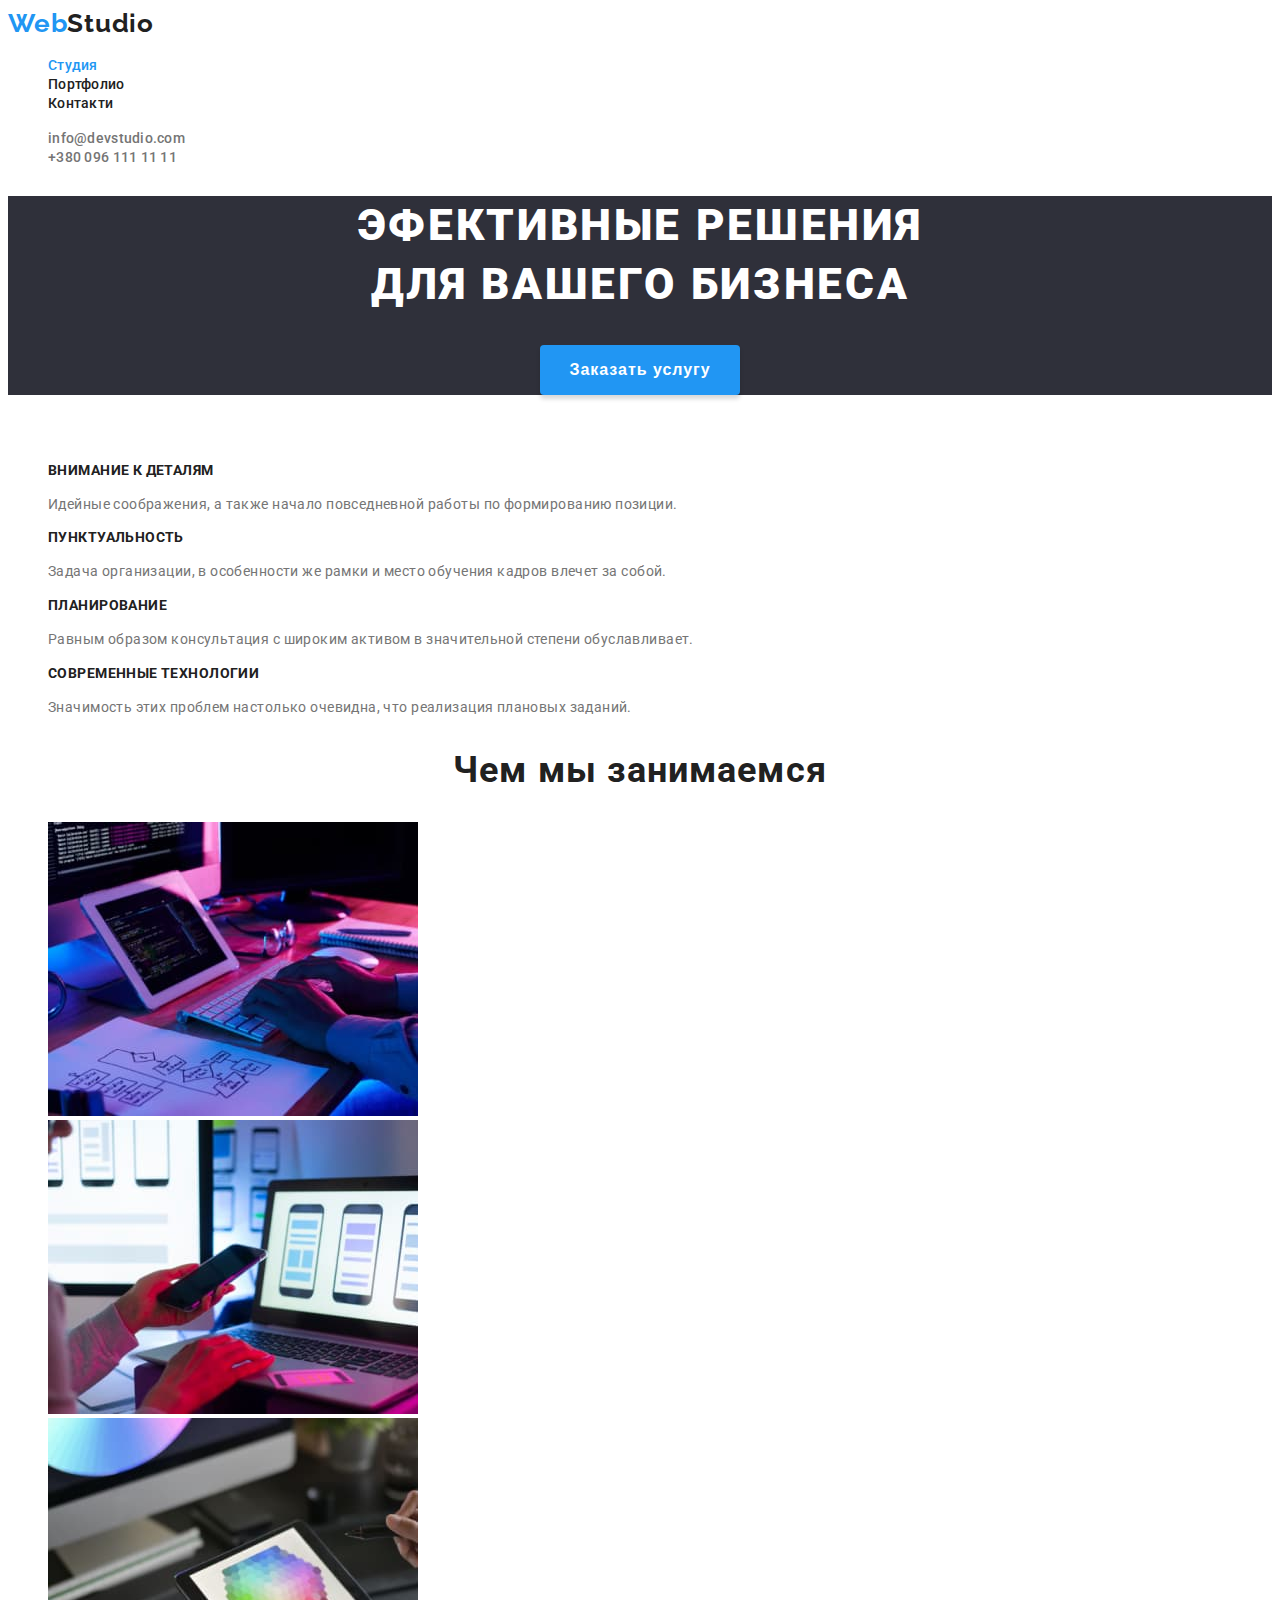
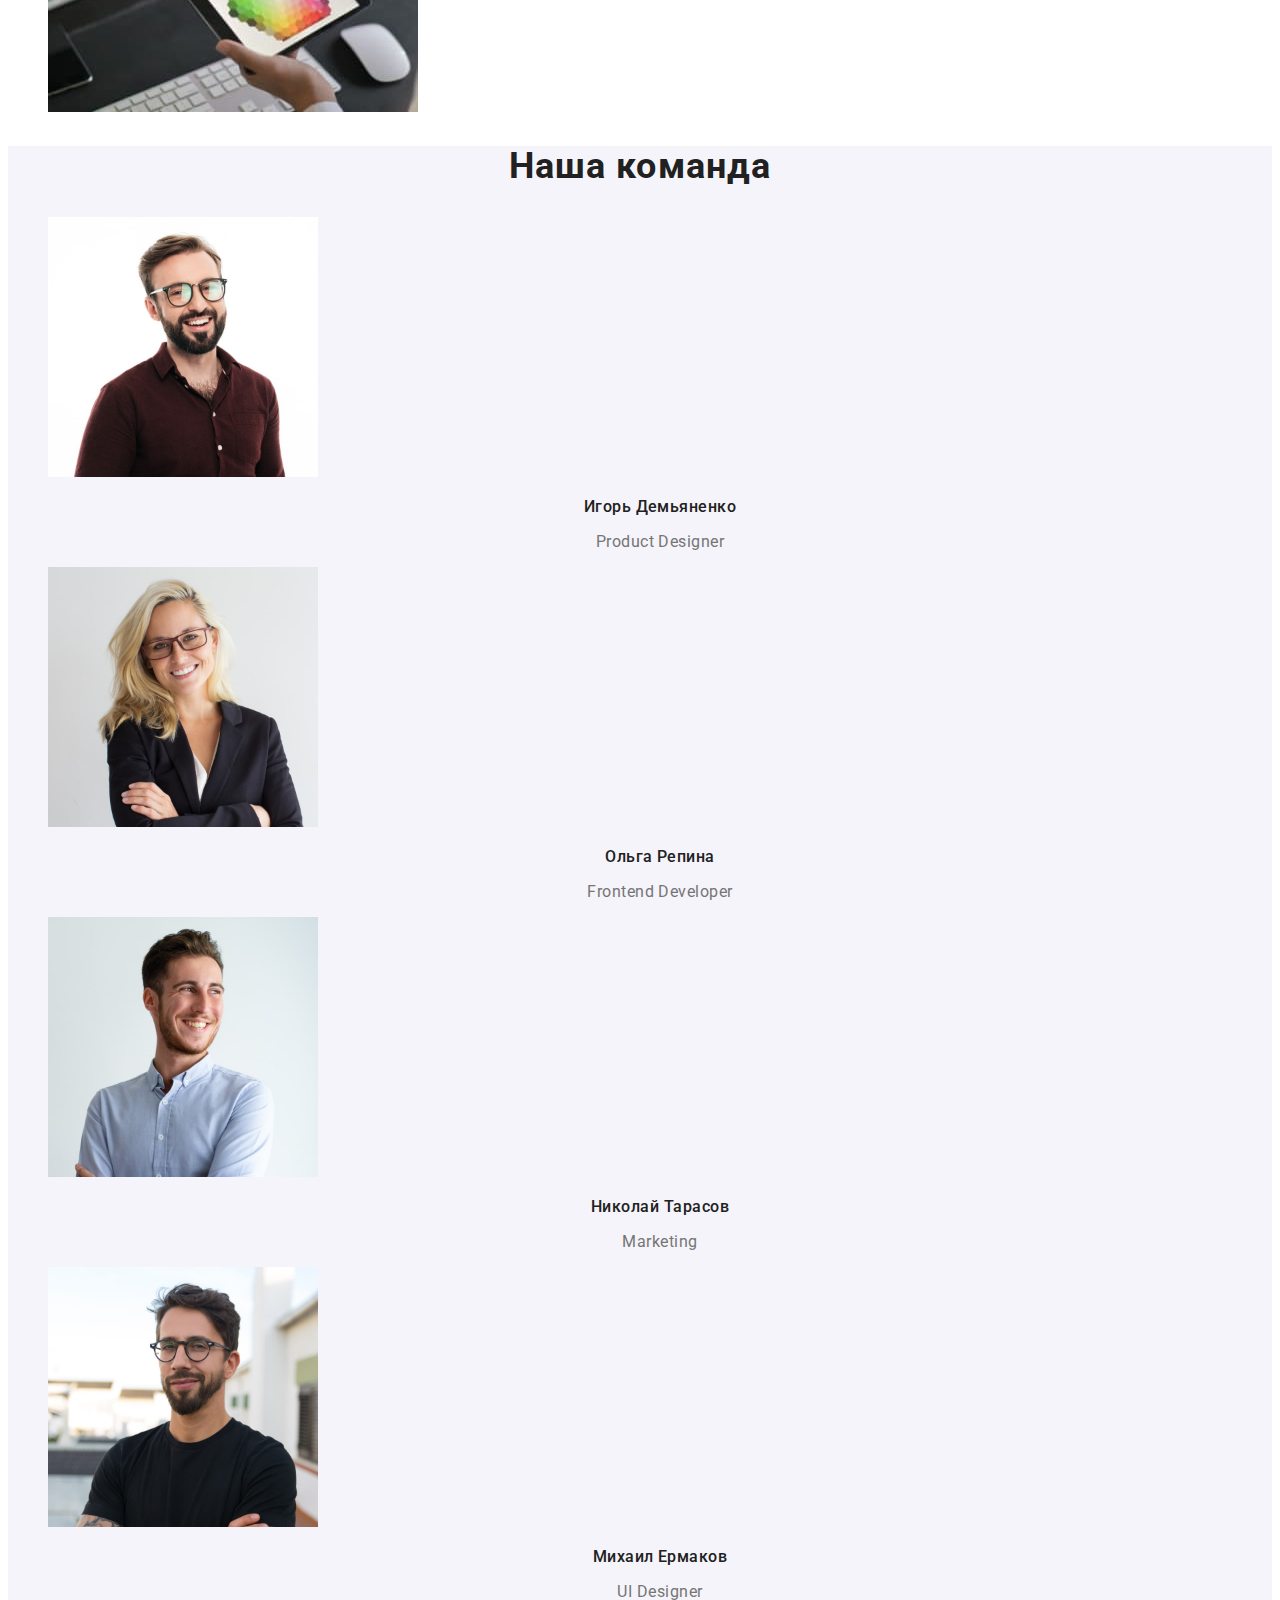
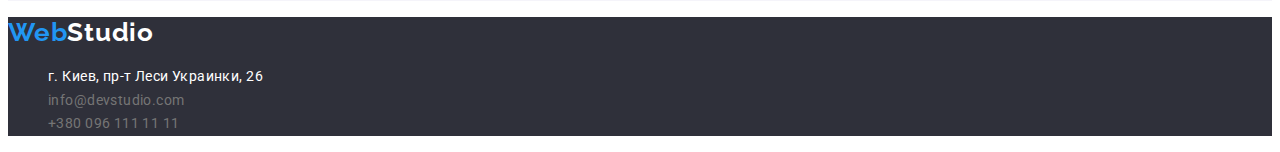
==== commit 8271762c: "Спроба здачі ДЗ №1" ====
--- a/index.html
+++ b/index.html
@@ -12,7 +12,7 @@
 </head>
 <body>
     <!-- head-content -->
-    <header>
+    <header class="header-section">
         <nav>
             <a class="logo-link link" href="">Web<span class="logo-part">Studio</span></a>
             <ul class="list" >
@@ -91,13 +91,13 @@
         </section>
     </main>
     <!-- Подвал сайта -->
-    <footer>
-        <a href="">WebStudio</a>
+    <footer class="footer-section">
+        <a class="link footer-logo" href="">Web<span class="footer-logo-secondary">Studio</span></a>
         <address>
-            <ul>
-                <li><a href="https://goo.gl/maps/nJLSfyrJhWPgLPs37" target="blank" rel="noopener noreferrer">г. Киев, пр-т Леси Украинки, 26</a></li>
-                <li><a href="mailto:info@devstudio.com">info@devstudio.com</a></li>
-                <li><a href="tel:+3800961111111">+380 096 111 11 11</a></li>
+            <ul class="list" >
+                <li><a class="link adress-link" href="https://goo.gl/maps/nJLSfyrJhWPgLPs37" target="blank" rel="noopener noreferrer">г. Киев, пр-т Леси Украинки, 26</a></li>
+                <li><a class="link footer-links" href="mailto:info@devstudio.com">info@devstudio.com</a></li>
+                <li><a class="link footer-links" href="tel:+3800961111111">+380 096 111 11 11</a></li>
             </ul>
         </address>
     </footer>
--- a/css/styles.css
+++ b/css/styles.css
@@ -1,8 +1,8 @@
 :root {
   /* Text-family-list */
-  --main-font--: 'roboto', sand-serif;
+  --main-font--: 'Roboto', sand-serif;
   --secondary-font--: 'Raleway' sand-serif;
-  /* Text-colors-list */
+  /* Colors-list */
   --dominate-txt-color--: #757575;
   --mark-color--: #2196f3;
   --dark-txt--: #212121;
@@ -26,7 +26,10 @@
 .hidden {
   visibility: hidden;
 }
-/*head-content-styles*/
+/*header-styles*/
+.header-section {
+  background-color: var(--light-txt--);
+}
 /*logo-styles*/
 .logo-link {
   font-family: Raleway;
@@ -53,6 +56,10 @@
   font-size: 14px;
   line-height: 1.14;
   letter-spacing: 0.02em;
+  color: var(--mark-color--);
+}
+.head-link:hover,
+.head-link:focus {
   color: var(--mark-color--);
 }
 
@@ -103,6 +110,11 @@
   background: var(--mark-color--);
   cursor: pointer;
 }
+.order-buttons:active {
+  background: var(--gray-fone--);
+  color: var(--dark-txt--);
+  border: 1px solid var(--dark-txt--);
+}
 
 /* qualities-section */
 .qualities {
@@ -156,3 +168,89 @@
   text-align: center;
   letter-spacing: 0.03em;
 }
+/* footer-section*/
+.footer-section {
+  background-color: var(--dark-fone--);
+}
+/*logo-styles*/
+.footer-logo {
+  font-family: Raleway;
+  font-weight: 700;
+  font-size: 26px;
+  line-height: 1.2;
+  color: var(--mark-color--);
+  letter-spacing: 0.03em;
+}
+.footer-logo-secondary {
+  color: var(--light-txt--);
+}
+.adress-link {
+  font-style: normal;
+  font-weight: 400;
+  font-size: 14px;
+  line-height: 1.71;
+  letter-spacing: 0.03em;
+  color: var(--light-txt--);
+}
+.adress-link:hover,
+.adress-link:focus {
+  color: var(--mark-color--);
+}
+.footer-links {
+  font-style: normal;
+  font-weight: 400;
+  font-size: 14px;
+  line-height: 1.71;
+  letter-spacing: 0.03em;
+  color: var(--dominate-txt-color--);
+}
+.footer-links:hover,
+.footer-links:focus {
+  color: var(--mark-color--);
+}
+/*portfolio-main-section*/
+.main-section {
+}
+.filter-button {
+  width: 128px;
+  height: 28px;
+  background: var(--gray-fone--);
+  border-radius: 4px;
+  position: relative;
+  left: 50%;
+  transform: translate(-50%, 0);
+  font-weight: 500;
+  font-size: 16px;
+  line-height: 1.62;
+  align-items: center;
+  text-align: center;
+  letter-spacing: 0.03em;
+  background: var(--gray-fone--);
+  color: var(--dark-txt--);
+  border: none;
+  outline: none;
+  cursor: pointer;
+}
+.filter-button:focus,
+.filter-button:hover {
+  border: 1px solid var(--dark-txt--);
+}
+.filter-button:active {
+  background: var(--mark-color--);
+  color: var(--light-txt--);
+  border: none;
+}
+.project-names {
+  font-weight: 700;
+  font-size: 18px;
+  line-height: 2;
+  letter-spacing: 0.06em;
+  color: var(--dark-txt--);
+}
+.project-types {
+  font-weight: 400;
+  font-size: 16px;
+  line-height: 1.87;
+  letter-spacing: 0.03em;
+  color: var(--dominate-txt-color--);
+}
